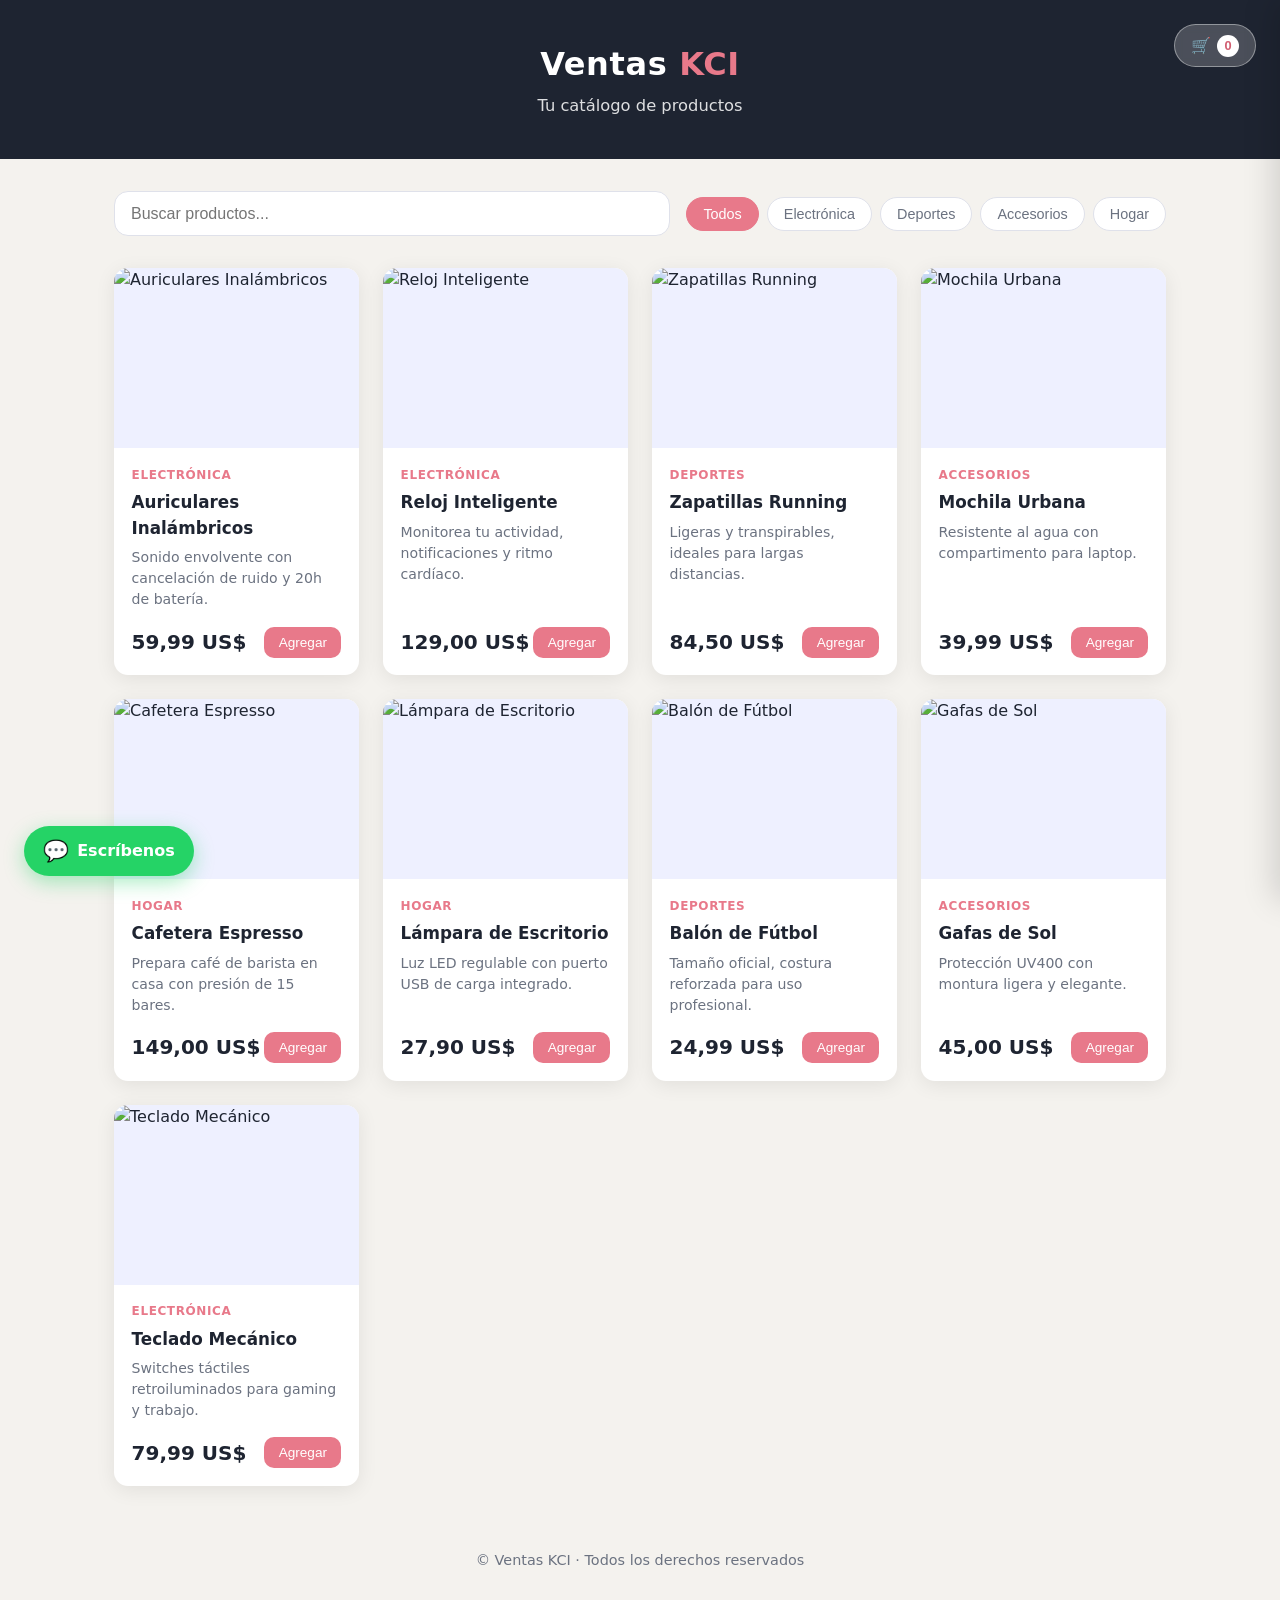
==== index.html @ 2b6aaf7a "Catálogo Ventas KCI: productos, carrito y pedidos por WhatsApp" ====
<!DOCTYPE html>
<html lang="es">
<head>
  <meta charset="UTF-8" />
  <meta name="viewport" content="width=device-width, initial-scale=1.0" />
  <title>Catálogo de Productos</title>
  <link rel="stylesheet" href="styles.css" />
</head>
<body>
  <header class="header">
    <div class="header__inner">
      <img class="header__logo" src="logo.png" alt="Logo Ventas KCI"
           onerror="this.style.display='none'" />
      <h1 class="header__title">Ventas <span class="accent">KCI</span></h1>
      <p class="header__subtitle">Tu catálogo de productos</p>
    </div>
    <button class="cart-toggle" id="cartToggle" aria-label="Abrir carrito">
      🛒 <span class="cart-toggle__count" id="cartCount">0</span>
    </button>
  </header>

  <main class="container">
    <section class="controls">
      <input
        type="search"
        id="search"
        class="controls__search"
        placeholder="Buscar productos..."
        aria-label="Buscar productos"
      />
      <div class="controls__filters" id="filters"></div>
    </section>

    <section class="grid" id="grid" aria-live="polite"></section>

    <p class="empty" id="empty" hidden>No se encontraron productos 😕</p>
  </main>

  <footer class="footer">
    <p>© Ventas KCI · Todos los derechos reservados</p>
  </footer>

  <!-- Botón flotante de contacto directo por WhatsApp -->
  <a class="whatsapp-float" href="https://wa.me/56954396020" target="_blank" rel="noopener">
    <span class="whatsapp-float__icon">💬</span>
    <span>Escríbenos</span>
  </a>

  <!-- Panel lateral del carrito -->
  <div class="cart-overlay" id="cartOverlay" hidden></div>
  <aside class="cart" id="cart" aria-label="Carrito de compras" aria-hidden="true">
    <div class="cart__header">
      <h2 class="cart__title">Tu carrito</h2>
      <button class="cart__close" id="cartClose" aria-label="Cerrar carrito">✕</button>
    </div>
    <div class="cart__items" id="cartItems"></div>
    <p class="cart__empty" id="cartEmpty">Tu carrito está vacío 🛒</p>
    <div class="cart__footer">
      <div class="cart__total-row">
        <span>Total</span>
        <span class="cart__total" id="cartTotal">$0.00</span>
      </div>
      <button class="cart__checkout" id="cartCheckout">💬 Pedir por WhatsApp</button>
    </div>
  </aside>

  <script src="products.js"></script>
  <script src="app.js"></script>
</body>
</html>
---- styles.css ----
:root {
  /* Paleta de marca Ventas KCI (tomada del logo) */
  --bg: #f4f2ee;        /* crema/marfil suave */
  --card: #ffffff;
  --text: #1e2431;      /* azul-negro del logo */
  --muted: #6b7280;
  --accent: #e8798a;    /* rosa coral del logo */
  --accent-dark: #d15d70;
  --dark: #1e2431;      /* fondo oscuro del logo */
  --whatsapp: #25d366;
  --danger: #ef4444;
  --shadow: 0 4px 20px rgba(0, 0, 0, 0.08);
  --radius: 14px;
}

* {
  box-sizing: border-box;
  margin: 0;
  padding: 0;
}

body {
  font-family: "Segoe UI", system-ui, -apple-system, sans-serif;
  background: var(--bg);
  color: var(--text);
  line-height: 1.5;
}

.header {
  position: relative;
  background: var(--dark);
  color: #fff;
  padding: 2.5rem 1.5rem;
  text-align: center;
}

.header__logo {
  width: 92px;
  height: 92px;
  border-radius: 50%;
  object-fit: cover;
  margin-bottom: 0.8rem;
  box-shadow: 0 4px 18px rgba(0, 0, 0, 0.4);
}

.header__title {
  font-size: 2rem;
  margin-bottom: 0.4rem;
  letter-spacing: 0.02em;
}

.header__title .accent {
  color: var(--accent);
}

.header__subtitle {
  opacity: 0.85;
  font-size: 1.02rem;
}

/* Botón para abrir el carrito */
.cart-toggle {
  position: absolute;
  top: 1.5rem;
  right: 1.5rem;
  display: flex;
  align-items: center;
  gap: 0.4rem;
  background: rgba(255, 255, 255, 0.2);
  border: 1px solid rgba(255, 255, 255, 0.4);
  color: #fff;
  padding: 0.6rem 1rem;
  border-radius: 999px;
  cursor: pointer;
  font-size: 1rem;
  backdrop-filter: blur(4px);
  transition: background 0.2s;
}

.cart-toggle:hover {
  background: rgba(255, 255, 255, 0.32);
}

.cart-toggle__count {
  background: #fff;
  color: var(--accent-dark);
  font-weight: 700;
  font-size: 0.8rem;
  min-width: 22px;
  height: 22px;
  border-radius: 999px;
  display: inline-flex;
  align-items: center;
  justify-content: center;
  padding: 0 6px;
}

.container {
  max-width: 1100px;
  margin: 0 auto;
  padding: 2rem 1.5rem;
}

.controls {
  display: flex;
  flex-wrap: wrap;
  gap: 1rem;
  align-items: center;
  justify-content: space-between;
  margin-bottom: 2rem;
}

.controls__search {
  flex: 1 1 260px;
  padding: 0.8rem 1rem;
  border: 1px solid #dfe1ea;
  border-radius: var(--radius);
  font-size: 1rem;
  outline: none;
  transition: border-color 0.2s, box-shadow 0.2s;
}

.controls__search:focus {
  border-color: var(--accent);
  box-shadow: 0 0 0 3px rgba(91, 108, 255, 0.15);
}

.controls__filters {
  display: flex;
  flex-wrap: wrap;
  gap: 0.5rem;
}

.chip {
  border: 1px solid #dfe1ea;
  background: #fff;
  color: var(--muted);
  padding: 0.5rem 1rem;
  border-radius: 999px;
  cursor: pointer;
  font-size: 0.9rem;
  transition: all 0.2s;
}

.chip:hover {
  border-color: var(--accent);
  color: var(--accent);
}

.chip.is-active {
  background: var(--accent);
  border-color: var(--accent);
  color: #fff;
}

.grid {
  display: grid;
  grid-template-columns: repeat(auto-fill, minmax(230px, 1fr));
  gap: 1.5rem;
}

.card {
  background: var(--card);
  border-radius: var(--radius);
  box-shadow: var(--shadow);
  overflow: hidden;
  display: flex;
  flex-direction: column;
  transition: transform 0.2s, box-shadow 0.2s;
}

.card:hover {
  transform: translateY(-4px);
  box-shadow: 0 10px 30px rgba(0, 0, 0, 0.12);
}

.card__media {
  height: 180px;
  overflow: hidden;
  background: #eef0ff;
}

.card__img {
  width: 100%;
  height: 100%;
  object-fit: cover;
  display: block;
  transition: transform 0.3s;
}

.card:hover .card__img {
  transform: scale(1.05);
}

.card__body {
  padding: 1.1rem;
  display: flex;
  flex-direction: column;
  gap: 0.4rem;
  flex: 1;
}

.card__category {
  font-size: 0.75rem;
  text-transform: uppercase;
  letter-spacing: 0.05em;
  color: var(--accent);
  font-weight: 600;
}

.card__name {
  font-size: 1.05rem;
  font-weight: 600;
}

.card__desc {
  font-size: 0.88rem;
  color: var(--muted);
  flex: 1;
}

.card__footer {
  display: flex;
  align-items: center;
  justify-content: space-between;
  margin-top: 0.6rem;
}

.card__price {
  font-size: 1.25rem;
  font-weight: 700;
}

.card__btn {
  border: none;
  background: var(--accent);
  color: #fff;
  padding: 0.5rem 0.9rem;
  border-radius: 10px;
  cursor: pointer;
  font-size: 0.85rem;
  transition: background 0.2s;
}

.card__btn:hover {
  background: var(--accent-dark);
}

.empty {
  text-align: center;
  color: var(--muted);
  font-size: 1.1rem;
  padding: 3rem 0;
}

.footer {
  text-align: center;
  padding: 2rem;
  color: var(--muted);
  font-size: 0.9rem;
}

/* ---------- Carrito ---------- */
.cart-overlay {
  position: fixed;
  inset: 0;
  background: rgba(0, 0, 0, 0.4);
  z-index: 20;
}

.cart {
  position: fixed;
  top: 0;
  right: 0;
  width: 380px;
  max-width: 90vw;
  height: 100%;
  background: #fff;
  box-shadow: -6px 0 30px rgba(0, 0, 0, 0.15);
  transform: translateX(100%);
  transition: transform 0.3s ease;
  z-index: 30;
  display: flex;
  flex-direction: column;
}

.cart.is-open {
  transform: translateX(0);
}

.cart__header {
  display: flex;
  align-items: center;
  justify-content: space-between;
  padding: 1.3rem 1.5rem;
  border-bottom: 1px solid #eee;
}

.cart__title {
  font-size: 1.3rem;
}

.cart__close {
  border: none;
  background: none;
  font-size: 1.2rem;
  cursor: pointer;
  color: var(--muted);
}

.cart__close:hover {
  color: var(--text);
}

.cart__items {
  flex: 1;
  overflow-y: auto;
  padding: 1rem 1.5rem;
}

.cart__empty {
  text-align: center;
  color: var(--muted);
  padding: 2rem 1.5rem;
}

.cart-item {
  display: flex;
  gap: 0.8rem;
  align-items: center;
  padding: 0.8rem 0;
  border-bottom: 1px solid #f0f0f0;
}

.cart-item__img {
  width: 60px;
  height: 60px;
  border-radius: 10px;
  object-fit: cover;
  flex-shrink: 0;
}

.cart-item__info {
  flex: 1;
  min-width: 0;
}

.cart-item__name {
  font-weight: 600;
  font-size: 0.92rem;
}

.cart-item__price {
  color: var(--muted);
  font-size: 0.85rem;
  margin-bottom: 0.3rem;
}

.cart-item__qty {
  display: flex;
  align-items: center;
  gap: 0.6rem;
}

.qty-btn {
  width: 26px;
  height: 26px;
  border: 1px solid #dfe1ea;
  background: #fff;
  border-radius: 8px;
  cursor: pointer;
  font-size: 1rem;
  line-height: 1;
  color: var(--text);
}

.qty-btn:hover {
  border-color: var(--accent);
  color: var(--accent);
}

.qty-value {
  min-width: 20px;
  text-align: center;
  font-weight: 600;
}

.cart-item__remove {
  border: none;
  background: none;
  cursor: pointer;
  font-size: 1.1rem;
  opacity: 0.7;
}

.cart-item__remove:hover {
  opacity: 1;
}

.cart__footer {
  border-top: 1px solid #eee;
  padding: 1.3rem 1.5rem;
}

.cart__total-row {
  display: flex;
  justify-content: space-between;
  align-items: center;
  font-size: 1.1rem;
  margin-bottom: 1rem;
}

.cart__total {
  font-weight: 700;
  font-size: 1.4rem;
}

.cart__checkout {
  width: 100%;
  border: none;
  background: var(--accent);
  color: #fff;
  padding: 0.9rem;
  border-radius: 12px;
  font-size: 1rem;
  cursor: pointer;
  transition: background 0.2s;
}

.cart__checkout:hover:not(:disabled) {
  background: var(--accent-dark);
}

.cart__checkout:disabled {
  background: #c7cbe0;
  cursor: not-allowed;
}

@media (max-width: 520px) {
  .header {
    padding: 3.5rem 1.5rem 2.5rem;
  }
  .cart-toggle {
    top: 1rem;
    right: 1rem;
  }
}


/* ---------- WhatsApp ---------- */
.whatsapp-float {
  position: fixed;
  bottom: 1.5rem;
  left: 1.5rem;
  display: flex;
  align-items: center;
  gap: 0.5rem;
  background: var(--whatsapp);
  color: #fff;
  text-decoration: none;
  padding: 0.8rem 1.2rem;
  border-radius: 999px;
  font-weight: 600;
  box-shadow: 0 6px 20px rgba(37, 211, 102, 0.4);
  z-index: 40;
  transition: transform 0.2s, box-shadow 0.2s;
}

.whatsapp-float:hover {
  transform: translateY(-2px);
  box-shadow: 0 8px 26px rgba(37, 211, 102, 0.5);
}

.whatsapp-float__icon {
  font-size: 1.3rem;
  line-height: 1;
}

/* El botón de checkout, cuando es de WhatsApp */
.cart__checkout {
  display: flex;
  align-items: center;
  justify-content: center;
  gap: 0.5rem;
  background: var(--whatsapp);
}

.cart__checkout:hover:not(:disabled) {
  background: #1fb457;
}

@media (max-width: 520px) {
  .whatsapp-float span:not(.whatsapp-float__icon) {
    display: none;
  }
  .whatsapp-float {
    padding: 0.9rem;
  }
}
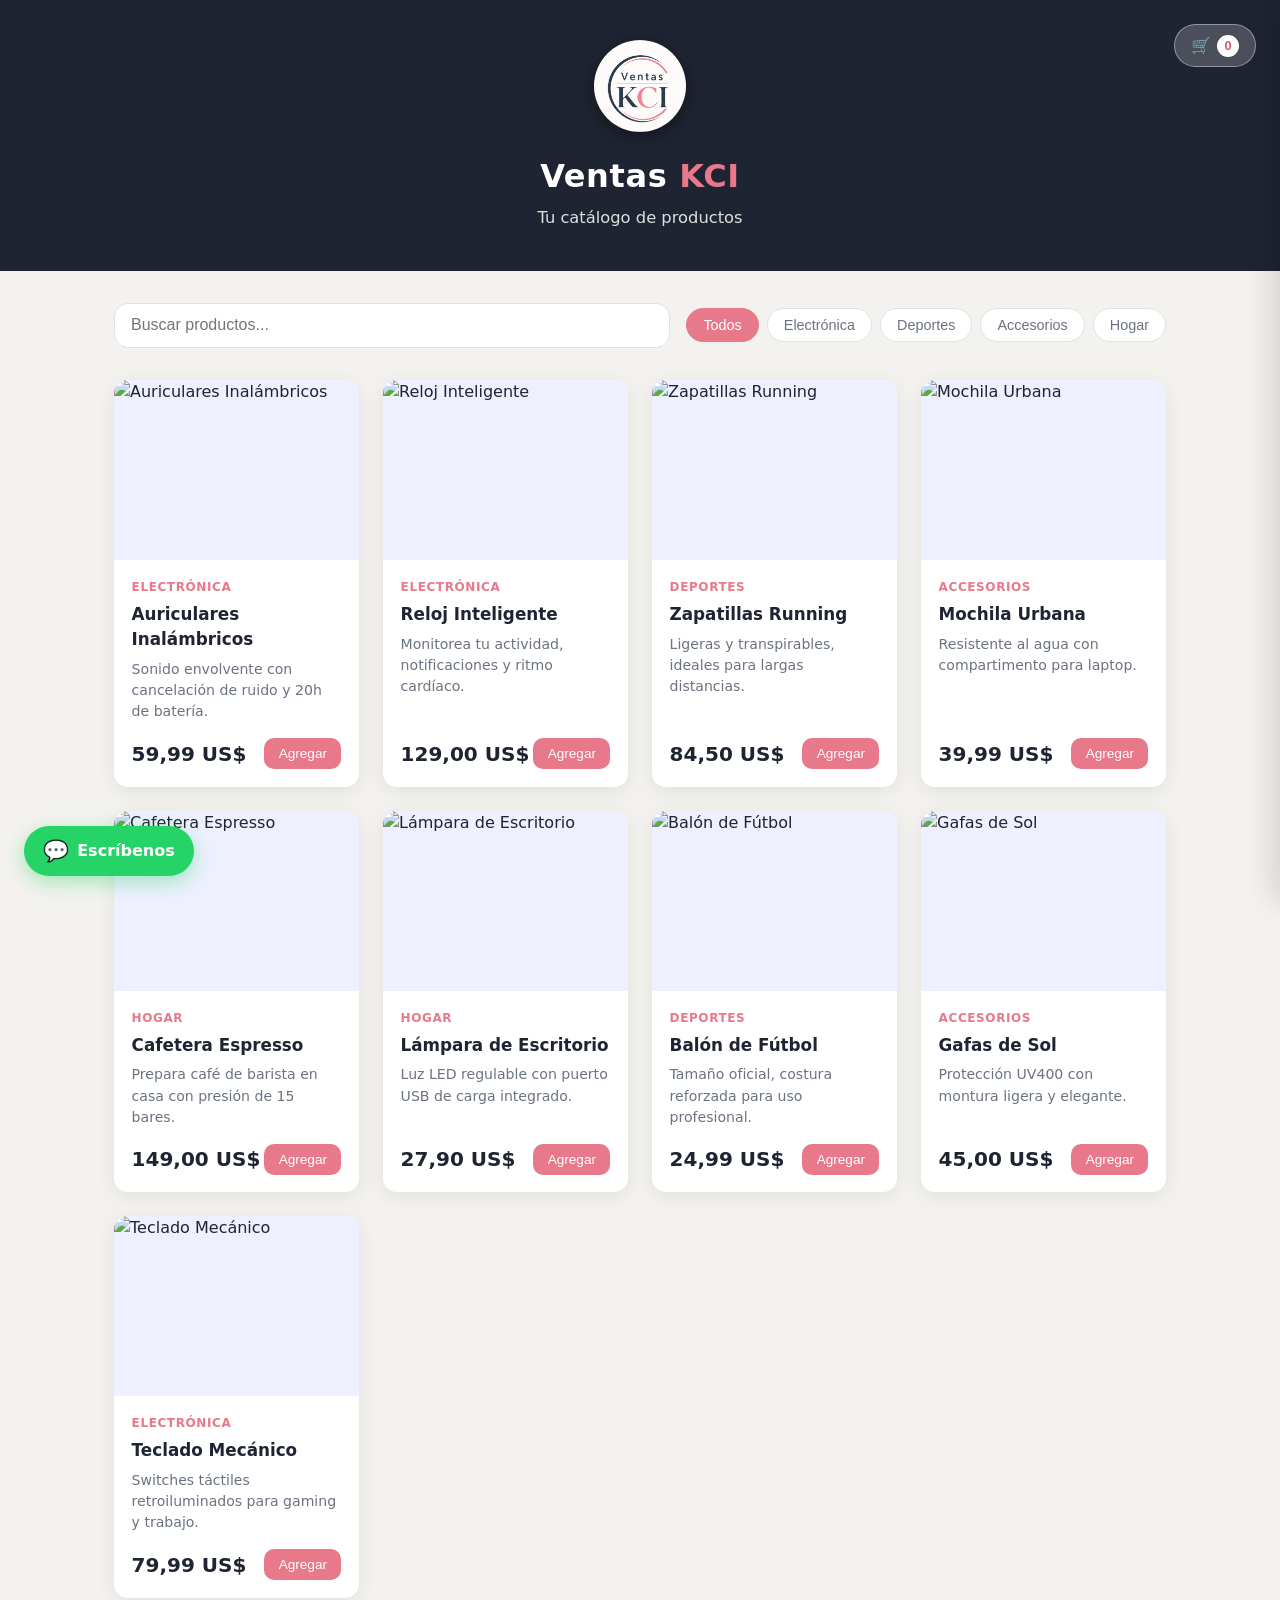
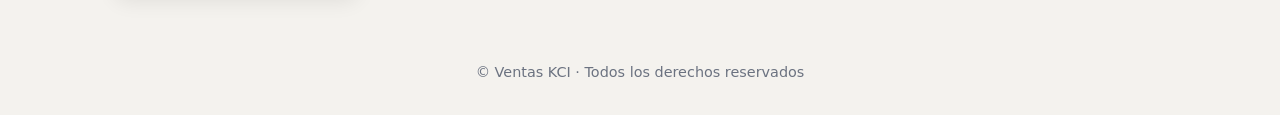
==== commit d97cbfc3: "Apuntar al logo subido (logo.png.png)" ====
--- a/index.html
+++ b/index.html
@@ -9,7 +9,7 @@
 <body>
   <header class="header">
     <div class="header__inner">
-      <img class="header__logo" src="logo.png" alt="Logo Ventas KCI"
+      <img class="header__logo" src="logo.png.png" alt="Logo Ventas KCI"
            onerror="this.style.display='none'" />
       <h1 class="header__title">Ventas <span class="accent">KCI</span></h1>
       <p class="header__subtitle">Tu catálogo de productos</p>
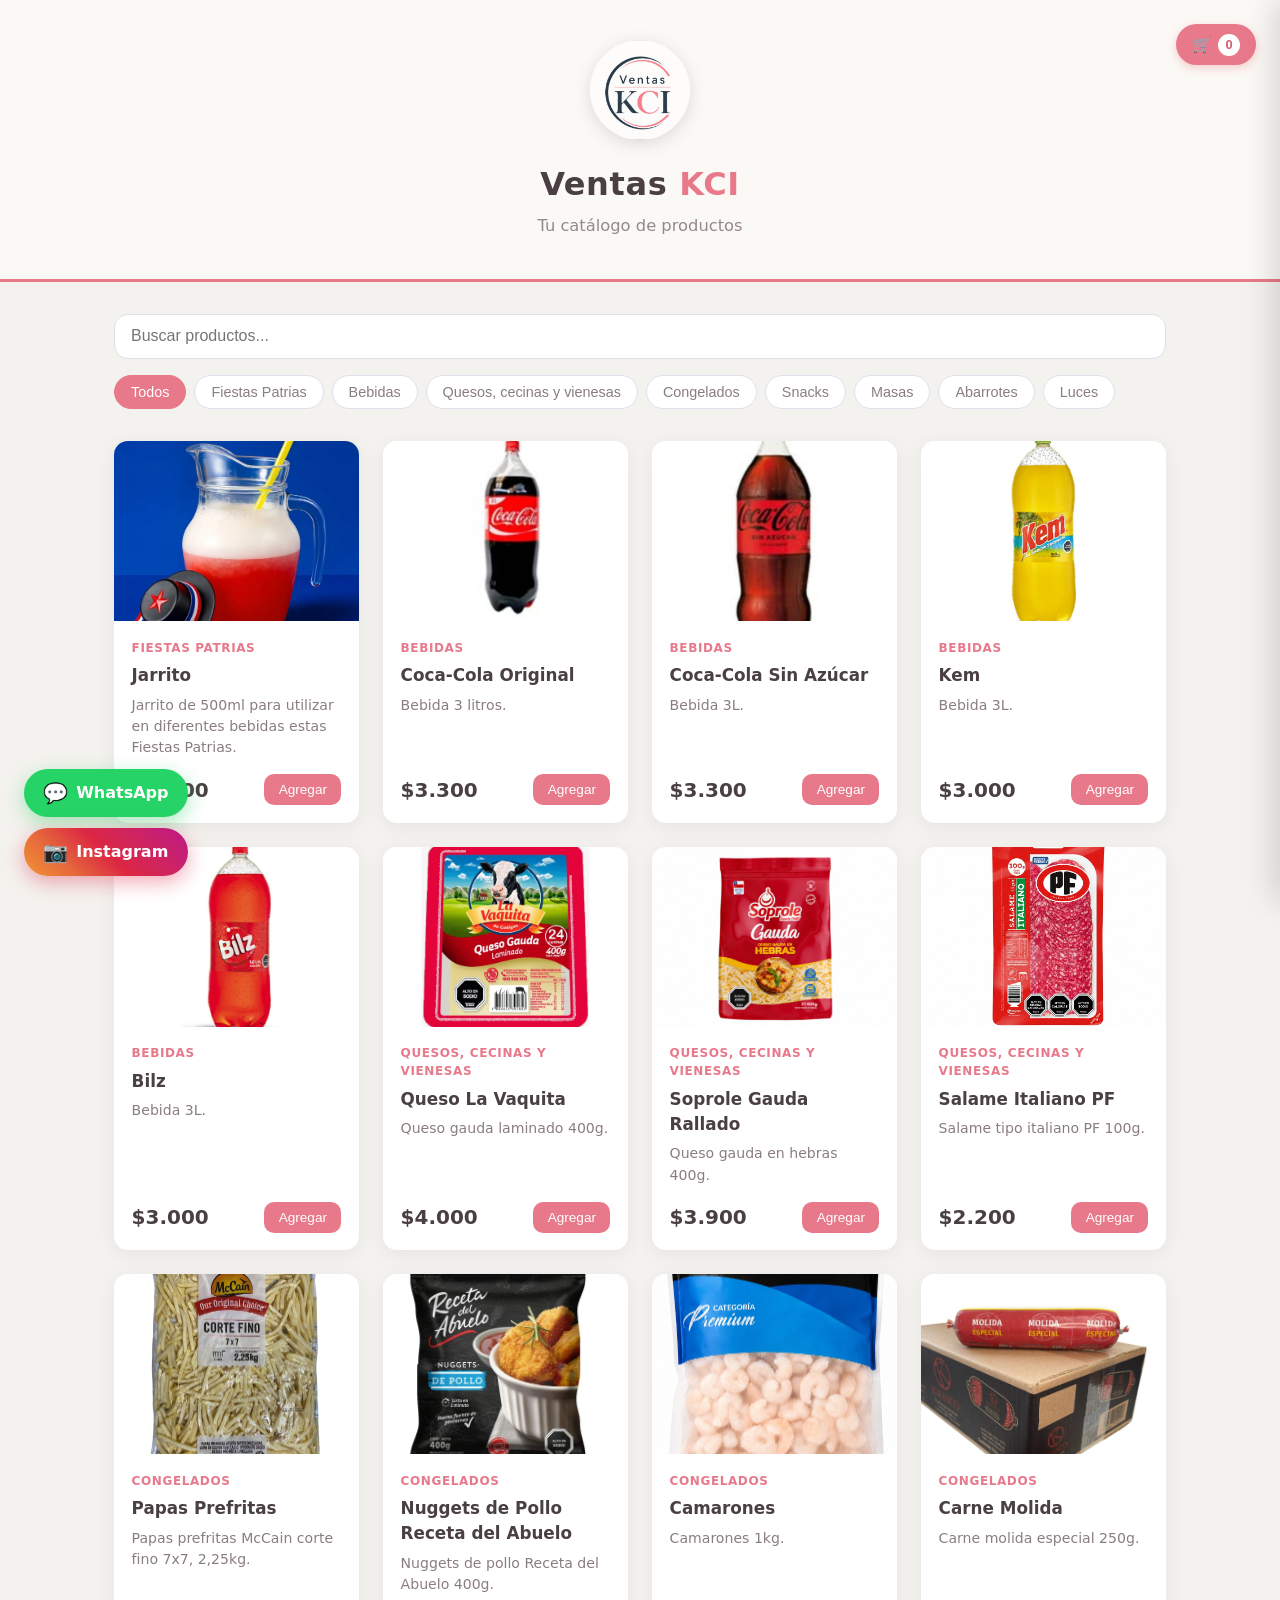
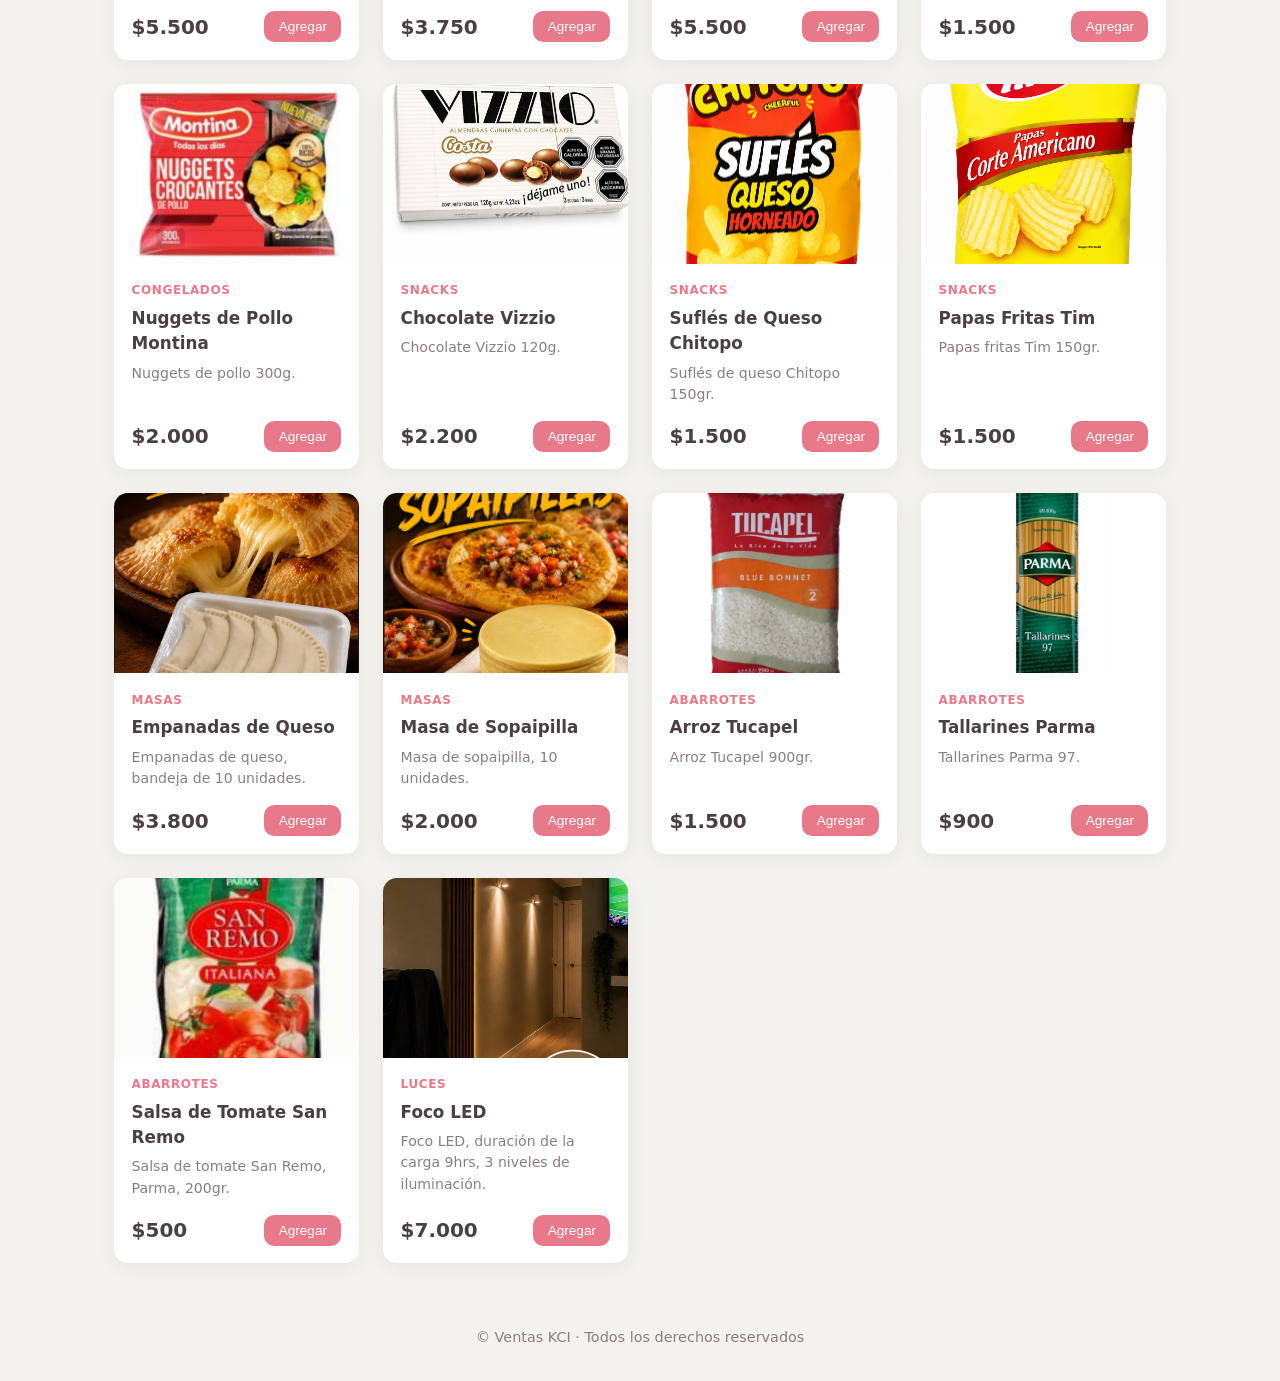
==== commit 04cd7b33: "Agregar botón flotante de Instagram junto al de WhatsApp" ====
--- a/index.html
+++ b/index.html
@@ -40,11 +40,19 @@
     <p>© Ventas KCI · Todos los derechos reservados</p>
   </footer>
 
-  <!-- Botón flotante de contacto directo por WhatsApp -->
-  <a class="whatsapp-float" href="https://wa.me/56954396020" target="_blank" rel="noopener">
-    <span class="whatsapp-float__icon">💬</span>
-    <span>Escríbenos</span>
-  </a>
+  <!-- Botones flotantes de contacto -->
+  <div class="social-float">
+    <a class="social-float__btn social-float__btn--wa" href="https://wa.me/56954396020"
+       target="_blank" rel="noopener" aria-label="Escríbenos por WhatsApp">
+      <span class="social-float__icon">💬</span>
+      <span class="social-float__label">WhatsApp</span>
+    </a>
+    <a class="social-float__btn social-float__btn--ig" href="https://www.instagram.com/ventas_kci"
+       target="_blank" rel="noopener" aria-label="Síguenos en Instagram">
+      <span class="social-float__icon">📷</span>
+      <span class="social-float__label">Instagram</span>
+    </a>
+  </div>
 
   <!-- Panel lateral del carrito -->
   <div class="cart-overlay" id="cartOverlay" hidden></div>
--- a/styles.css
+++ b/styles.css
@@ -1,15 +1,15 @@
 :root {
-  /* Paleta de marca Ventas KCI (tomada del logo) */
+  /* Paleta de marca Ventas KCI (crema + rosa coral, sin azul) */
   --bg: #f4f2ee;        /* crema/marfil suave */
   --card: #ffffff;
-  --text: #1e2431;      /* azul-negro del logo */
-  --muted: #6b7280;
+  --text: #4a3f42;      /* marrón grisáceo cálido (para textos) */
+  --muted: #8a7d80;     /* gris cálido suave */
   --accent: #e8798a;    /* rosa coral del logo */
   --accent-dark: #d15d70;
-  --dark: #1e2431;      /* fondo oscuro del logo */
+  --dark: #fbf9f5;      /* header claro tipo marfil (antes era oscuro) */
   --whatsapp: #25d366;
   --danger: #ef4444;
-  --shadow: 0 4px 20px rgba(0, 0, 0, 0.08);
+  --shadow: 0 4px 20px rgba(0, 0, 0, 0.06);
   --radius: 14px;
 }
 
@@ -29,24 +29,26 @@
 .header {
   position: relative;
   background: var(--dark);
-  color: #fff;
+  color: var(--text);
   padding: 2.5rem 1.5rem;
   text-align: center;
+  border-bottom: 3px solid var(--accent);
 }
 
 .header__logo {
-  width: 92px;
-  height: 92px;
+  width: 100px;
+  height: 100px;
   border-radius: 50%;
   object-fit: cover;
   margin-bottom: 0.8rem;
-  box-shadow: 0 4px 18px rgba(0, 0, 0, 0.4);
+  box-shadow: 0 4px 18px rgba(0, 0, 0, 0.12);
 }
 
 .header__title {
   font-size: 2rem;
   margin-bottom: 0.4rem;
   letter-spacing: 0.02em;
+  color: var(--text);
 }
 
 .header__title .accent {
@@ -54,7 +56,8 @@
 }
 
 .header__subtitle {
-  opacity: 0.85;
+  opacity: 0.9;
+  color: var(--muted);
   font-size: 1.02rem;
 }
 
@@ -66,19 +69,20 @@
   display: flex;
   align-items: center;
   gap: 0.4rem;
-  background: rgba(255, 255, 255, 0.2);
-  border: 1px solid rgba(255, 255, 255, 0.4);
+  background: var(--accent);
+  border: none;
   color: #fff;
   padding: 0.6rem 1rem;
   border-radius: 999px;
   cursor: pointer;
   font-size: 1rem;
-  backdrop-filter: blur(4px);
-  transition: background 0.2s;
+  box-shadow: 0 3px 10px rgba(232, 121, 138, 0.35);
+  transition: background 0.2s, transform 0.2s;
 }
 
 .cart-toggle:hover {
-  background: rgba(255, 255, 255, 0.32);
+  background: var(--accent-dark);
+  transform: translateY(-1px);
 }
 
 .cart-toggle__count {
@@ -447,32 +451,53 @@
 }
 
 
-/* ---------- WhatsApp ---------- */
-.whatsapp-float {
+/* ---------- Botones flotantes (WhatsApp + Instagram) ---------- */
+.social-float {
   position: fixed;
   bottom: 1.5rem;
   left: 1.5rem;
   display: flex;
+  flex-direction: column;
+  gap: 0.7rem;
+  z-index: 40;
+}
+
+.social-float__btn {
+  display: flex;
   align-items: center;
   gap: 0.5rem;
-  background: var(--whatsapp);
   color: #fff;
   text-decoration: none;
-  padding: 0.8rem 1.2rem;
+  padding: 0.75rem 1.2rem;
   border-radius: 999px;
   font-weight: 600;
+  transition: transform 0.2s, box-shadow 0.2s;
+}
+
+.social-float__btn:hover {
+  transform: translateY(-2px);
+}
+
+.social-float__btn--wa {
+  background: var(--whatsapp);
   box-shadow: 0 6px 20px rgba(37, 211, 102, 0.4);
-  z-index: 40;
-  transition: transform 0.2s, box-shadow 0.2s;
-}
-
-.whatsapp-float:hover {
-  transform: translateY(-2px);
-  box-shadow: 0 8px 26px rgba(37, 211, 102, 0.5);
-}
-
-.whatsapp-float__icon {
-  font-size: 1.3rem;
+}
+
+.social-float__btn--wa:hover {
+  box-shadow: 0 8px 26px rgba(37, 211, 102, 0.55);
+}
+
+.social-float__btn--ig {
+  background: linear-gradient(45deg, #f09433, #e6683c 25%, #dc2743 50%, #cc2366 75%, #bc1888);
+  box-shadow: 0 6px 20px rgba(220, 39, 67, 0.4);
+}
+
+.social-float__btn--ig:hover {
+  box-shadow: 0 8px 26px rgba(220, 39, 67, 0.55);
+}
+
+.social-float__icon {
+  font-size: 1.25rem;
   line-height: 1;
 }
 
@@ -490,10 +515,30 @@
 }
 
 @media (max-width: 520px) {
-  .whatsapp-float span:not(.whatsapp-float__icon) {
+  .social-float__label {
     display: none;
   }
-  .whatsapp-float {
+  .social-float__btn {
     padding: 0.9rem;
   }
 }
+
+
+/* Marcador cuando un producto aún no tiene foto */
+.card__placeholder {
+  width: 100%;
+  height: 100%;
+  display: flex;
+  align-items: center;
+  justify-content: center;
+  font-size: 3.5rem;
+  background: linear-gradient(135deg, #f4f2ee, #fff);
+}
+
+.cart-item__img--placeholder {
+  display: inline-flex;
+  align-items: center;
+  justify-content: center;
+  font-size: 1.6rem;
+  background: #f4f2ee;
+}
